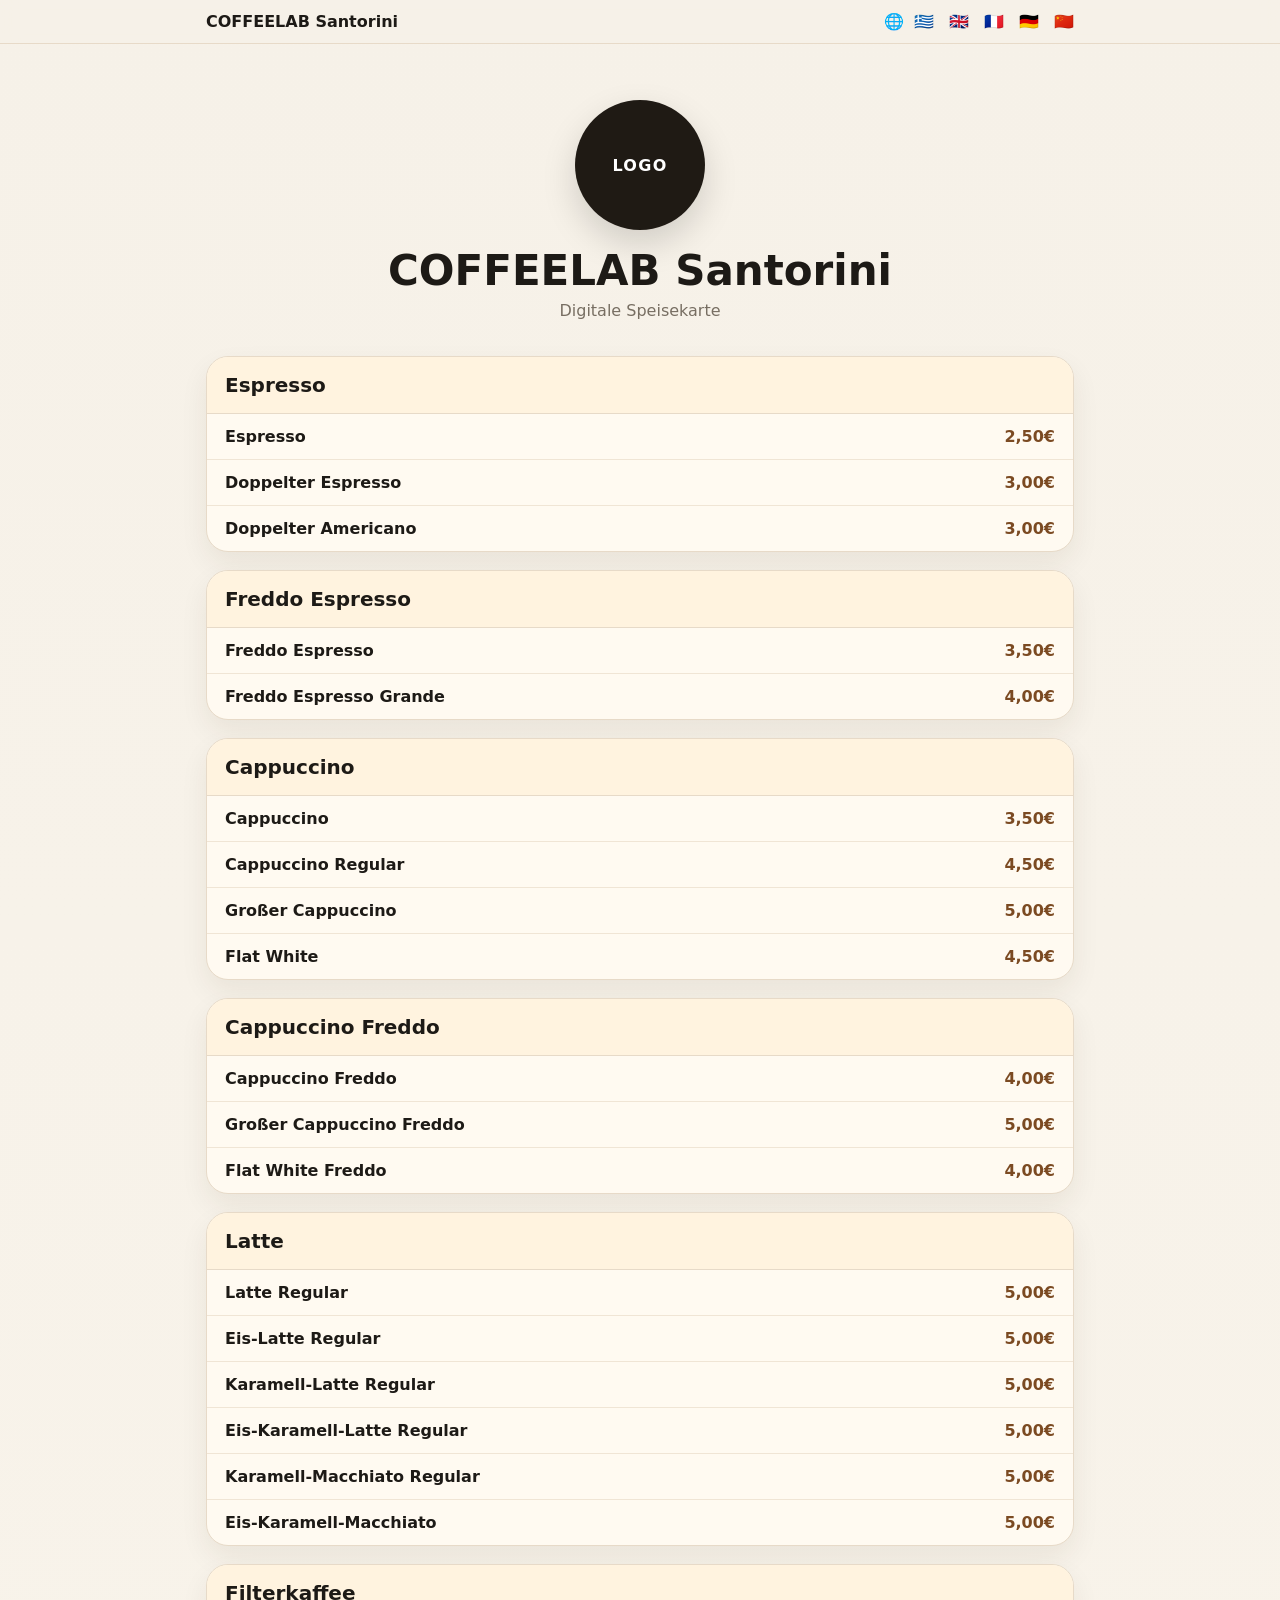
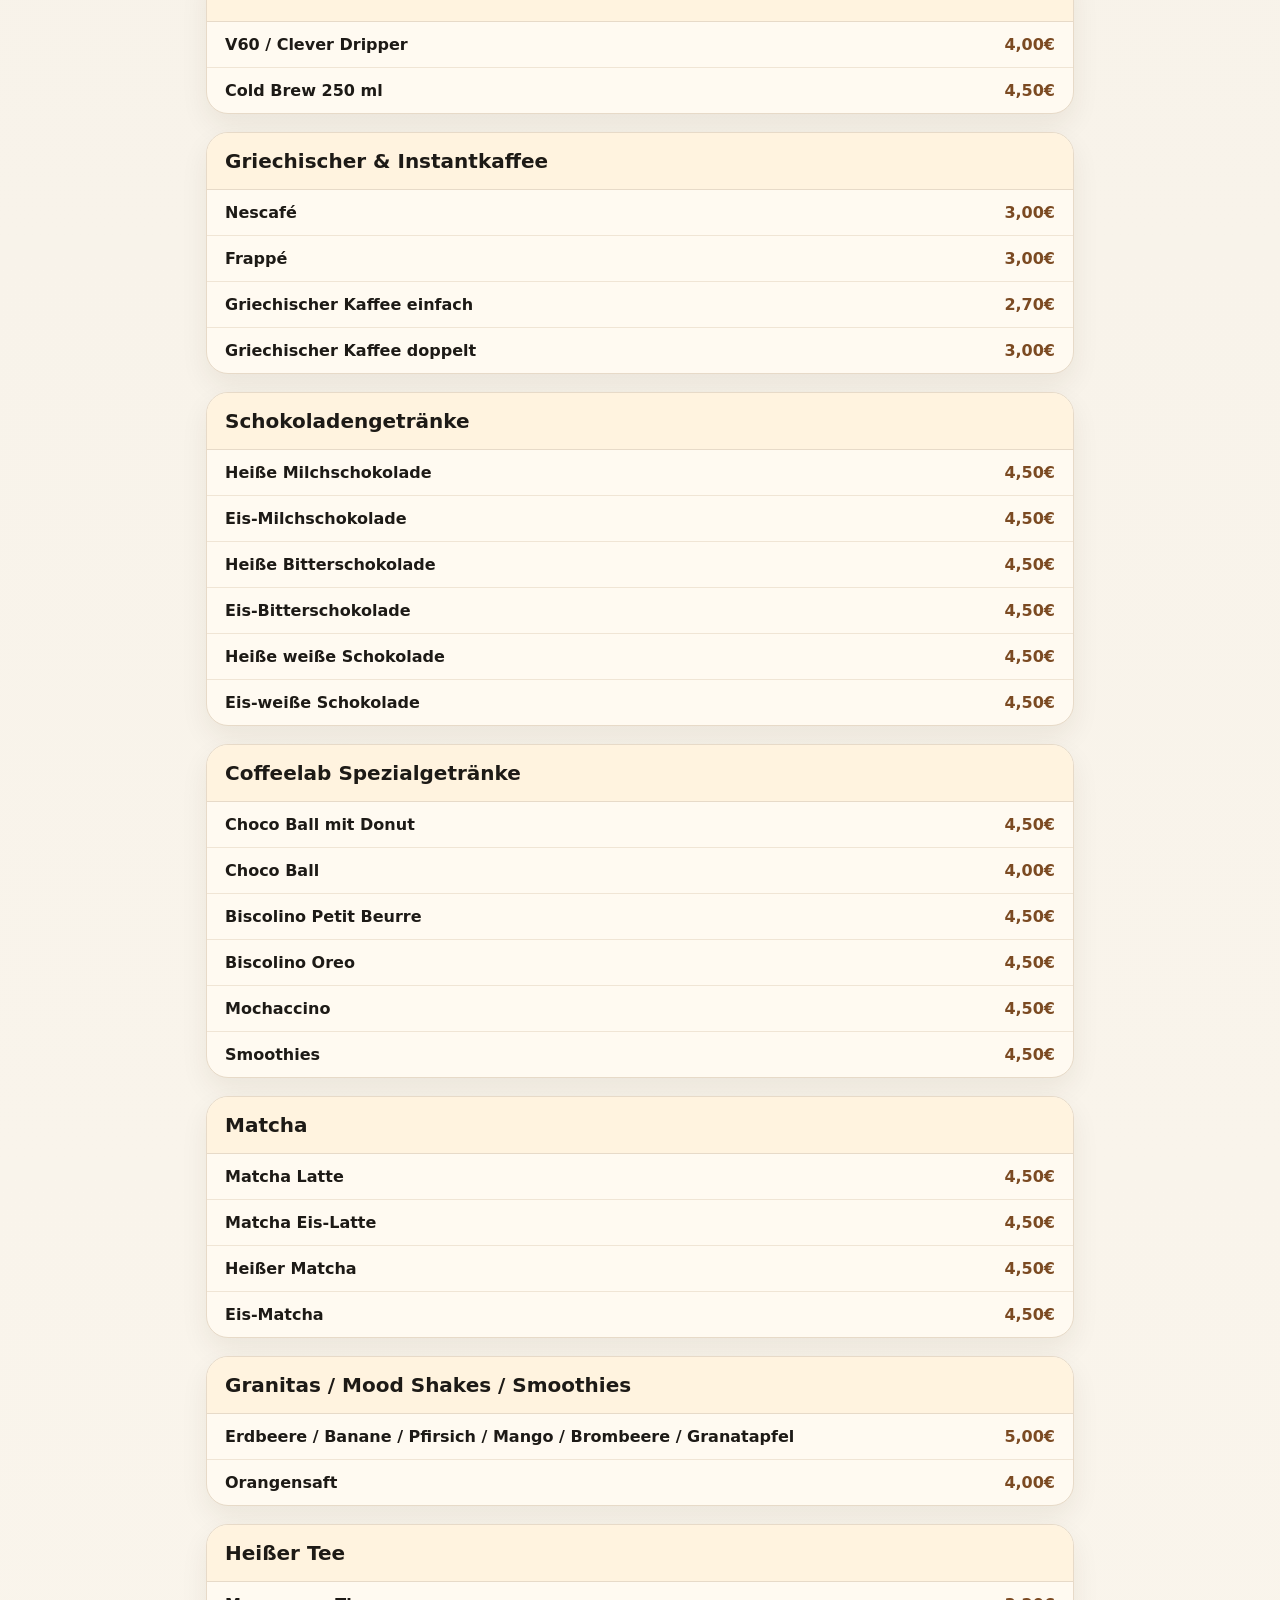
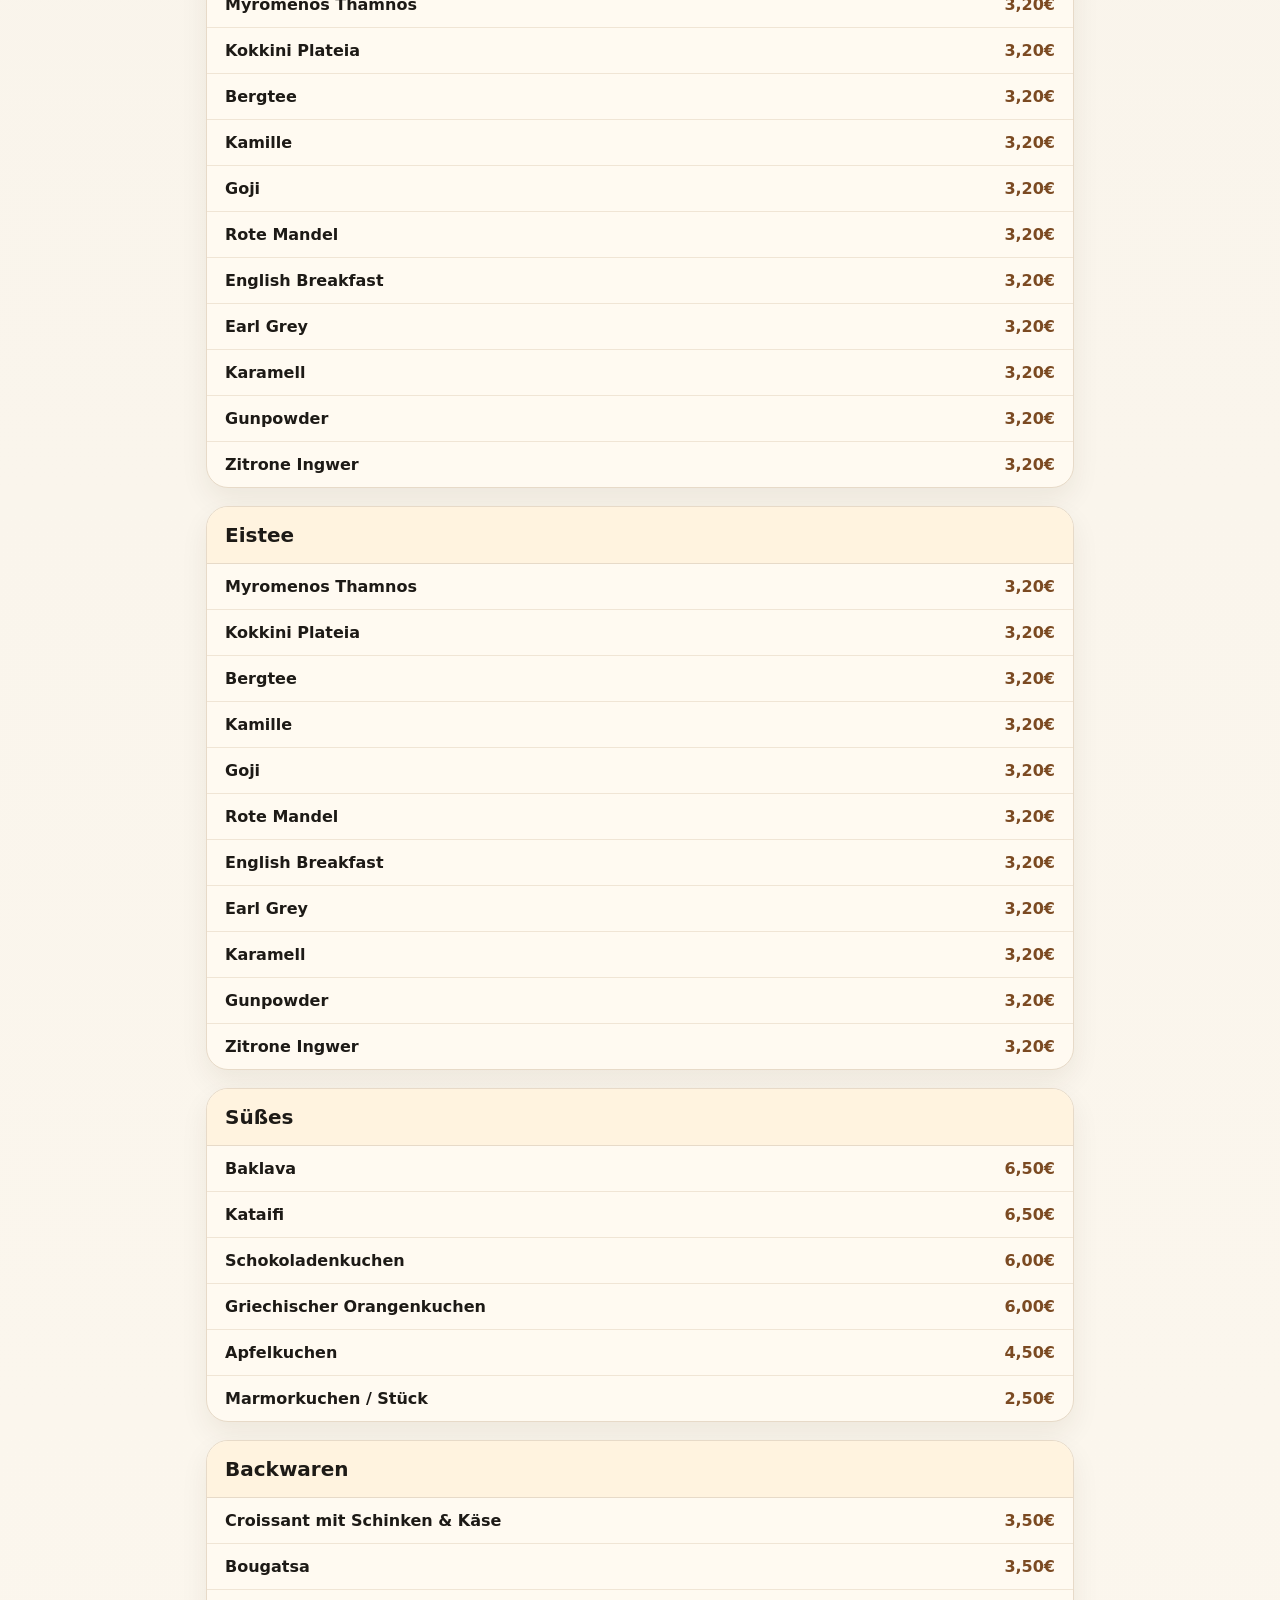
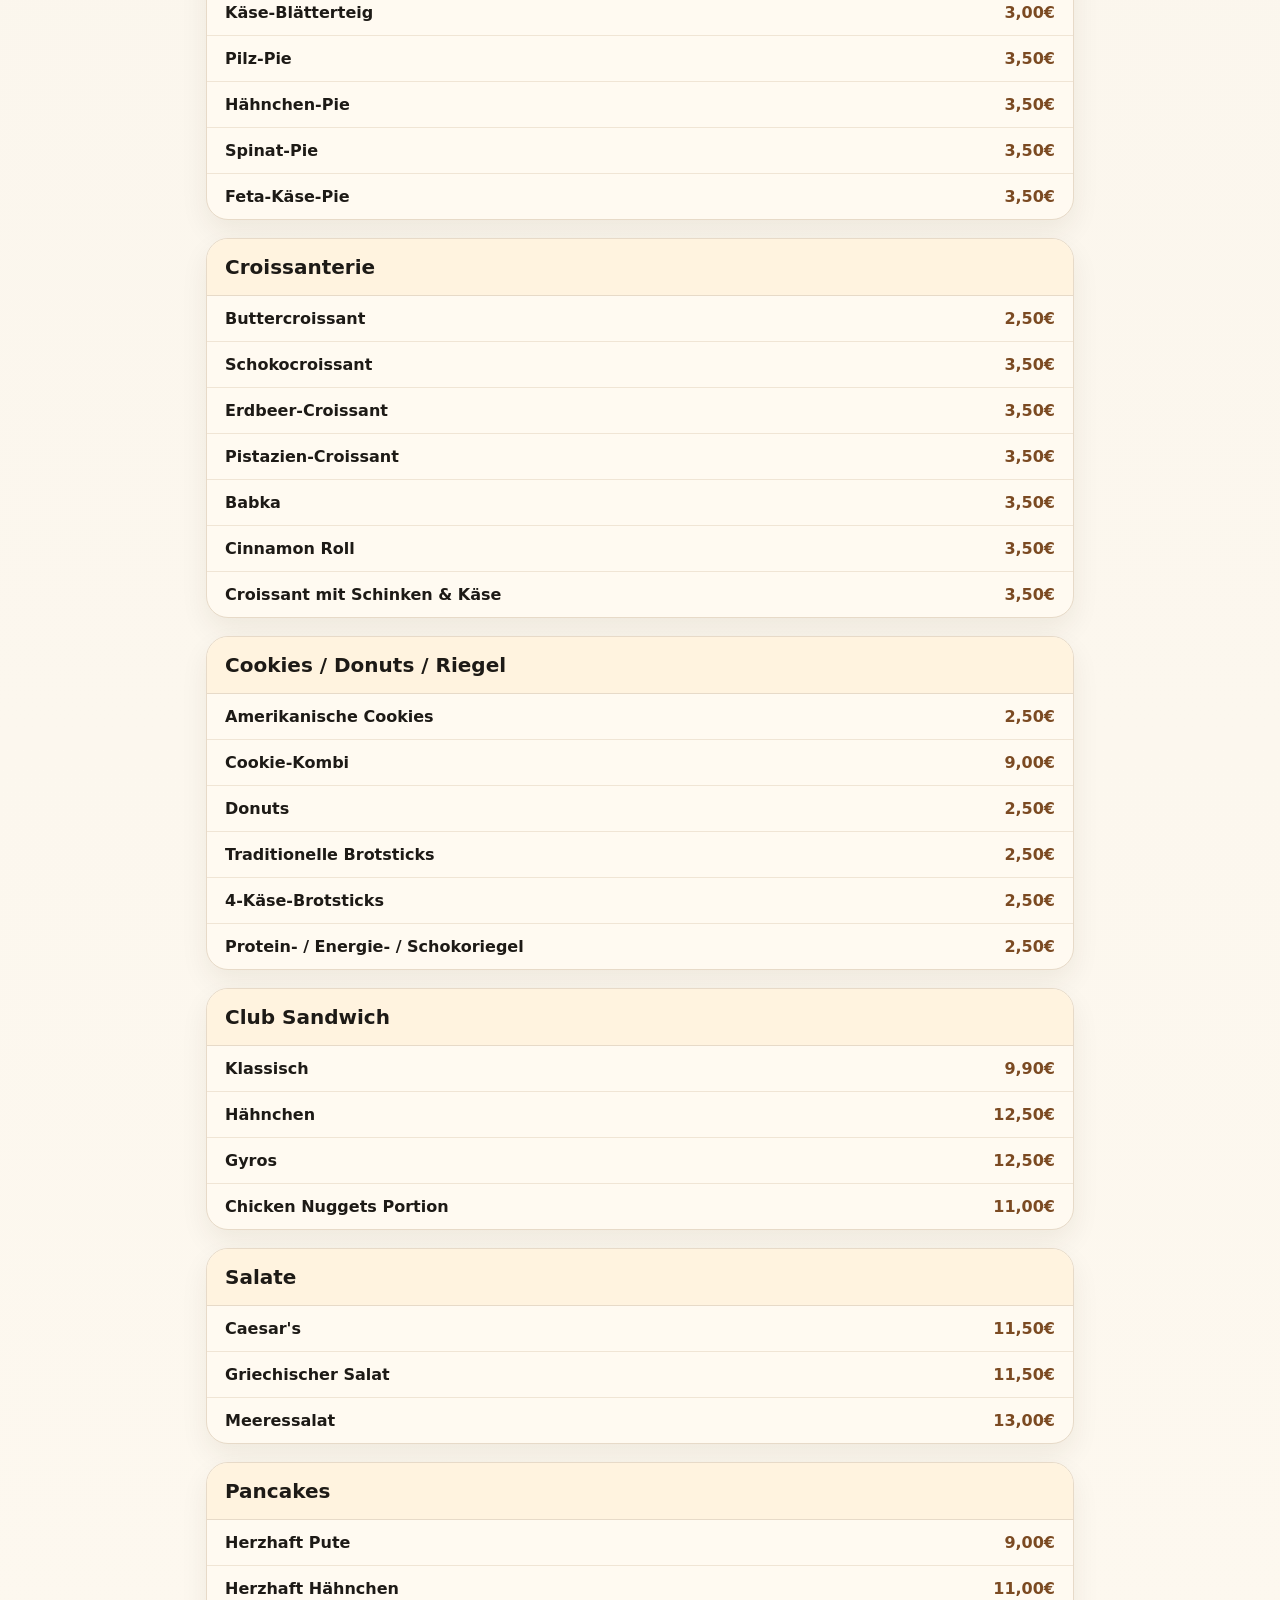
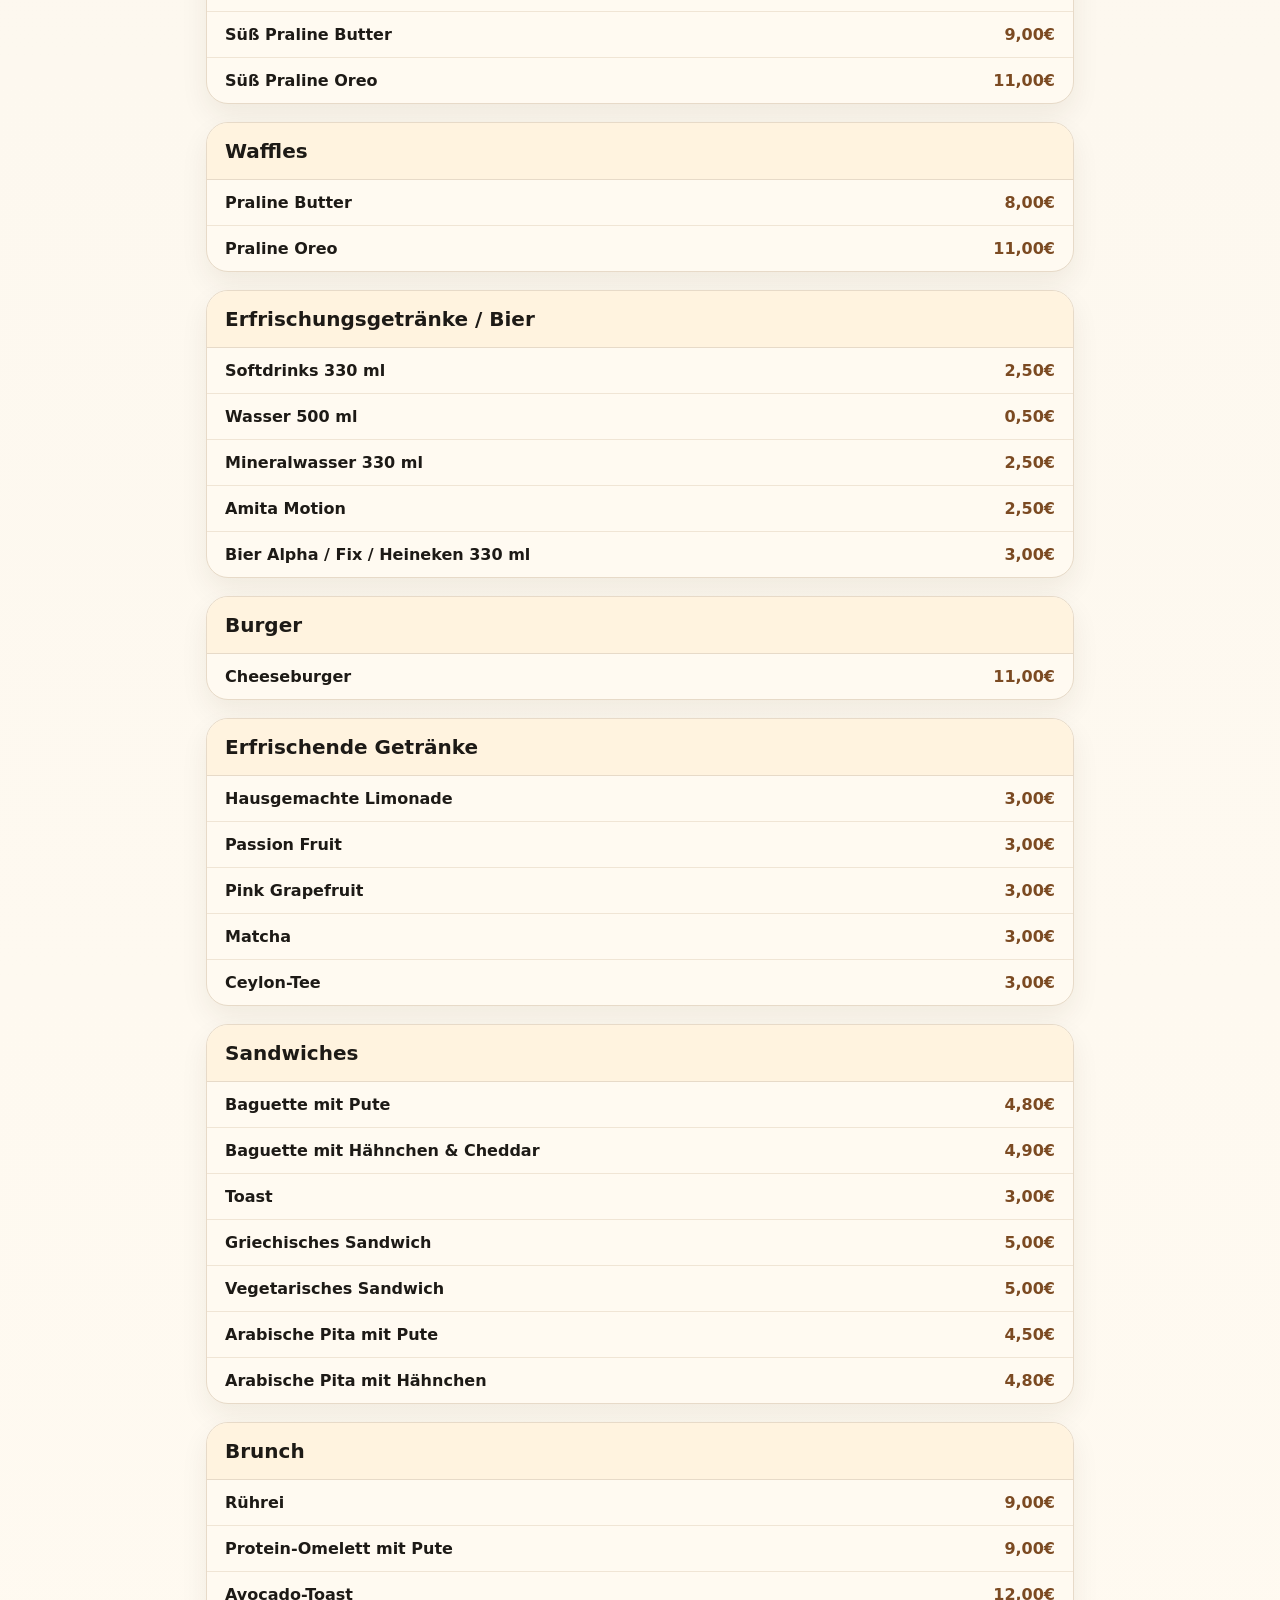
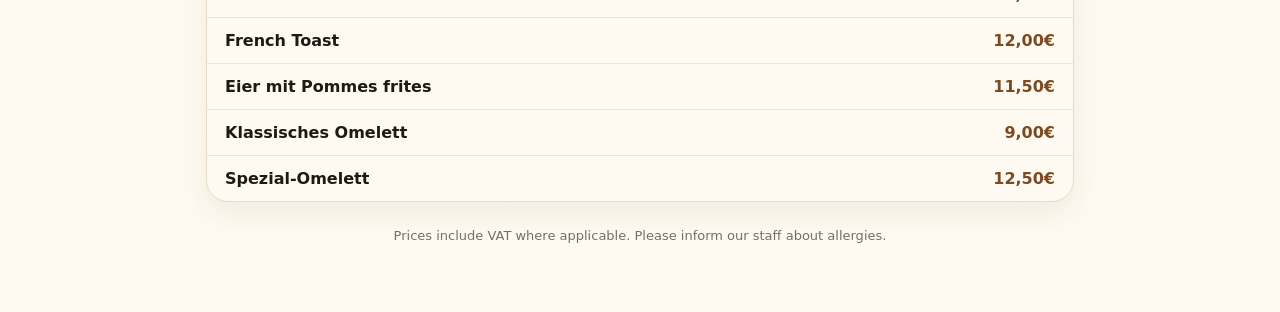
==== de.html @ 4c946c67 "Add files via upload" ====
<!doctype html><html lang="de"><head><meta charset="utf-8"><meta name="viewport" content="width=device-width,initial-scale=1">
<title>COFFEELAB Santorini</title><link rel="stylesheet" href="style.css"></head><body>
<header class="topbar"><div class="topbar-inner"><div class="brand">COFFEELAB Santorini</div><nav class="switch"><a href="index.html">🌐</a><a href="el.html">🇬🇷</a> <a href="en.html">🇬🇧</a> <a href="fr.html">🇫🇷</a> <a href="de.html">🇩🇪</a> <a href="zh.html">🇨🇳</a></nav></div></header>
<main class="container"><section class="hero"><div class="logo">LOGO</div><h1>COFFEELAB Santorini</h1><p class="subtitle">Digitale Speisekarte</p></section>
<section class="section"><h2>Espresso</h2><div class="item"><div class="name">Espresso</div><div class="price">2,50€</div></div><div class="item"><div class="name">Doppelter Espresso</div><div class="price">3,00€</div></div><div class="item"><div class="name">Doppelter Americano</div><div class="price">3,00€</div></div></section><section class="section"><h2>Freddo Espresso</h2><div class="item"><div class="name">Freddo Espresso</div><div class="price">3,50€</div></div><div class="item"><div class="name">Freddo Espresso Grande</div><div class="price">4,00€</div></div></section><section class="section"><h2>Cappuccino</h2><div class="item"><div class="name">Cappuccino</div><div class="price">3,50€</div></div><div class="item"><div class="name">Cappuccino Regular</div><div class="price">4,50€</div></div><div class="item"><div class="name">Großer Cappuccino</div><div class="price">5,00€</div></div><div class="item"><div class="name">Flat White</div><div class="price">4,50€</div></div></section><section class="section"><h2>Cappuccino Freddo</h2><div class="item"><div class="name">Cappuccino Freddo</div><div class="price">4,00€</div></div><div class="item"><div class="name">Großer Cappuccino Freddo</div><div class="price">5,00€</div></div><div class="item"><div class="name">Flat White Freddo</div><div class="price">4,00€</div></div></section><section class="section"><h2>Latte</h2><div class="item"><div class="name">Latte Regular</div><div class="price">5,00€</div></div><div class="item"><div class="name">Eis-Latte Regular</div><div class="price">5,00€</div></div><div class="item"><div class="name">Karamell-Latte Regular</div><div class="price">5,00€</div></div><div class="item"><div class="name">Eis-Karamell-Latte Regular</div><div class="price">5,00€</div></div><div class="item"><div class="name">Karamell-Macchiato Regular</div><div class="price">5,00€</div></div><div class="item"><div class="name">Eis-Karamell-Macchiato</div><div class="price">5,00€</div></div></section><section class="section"><h2>Filterkaffee</h2><div class="item"><div class="name">V60 / Clever Dripper</div><div class="price">4,00€</div></div><div class="item"><div class="name">Cold Brew 250 ml</div><div class="price">4,50€</div></div></section><section class="section"><h2>Griechischer &amp; Instantkaffee</h2><div class="item"><div class="name">Nescafé</div><div class="price">3,00€</div></div><div class="item"><div class="name">Frappé</div><div class="price">3,00€</div></div><div class="item"><div class="name">Griechischer Kaffee einfach</div><div class="price">2,70€</div></div><div class="item"><div class="name">Griechischer Kaffee doppelt</div><div class="price">3,00€</div></div></section><section class="section"><h2>Schokoladengetränke</h2><div class="item"><div class="name">Heiße Milchschokolade</div><div class="price">4,50€</div></div><div class="item"><div class="name">Eis-Milchschokolade</div><div class="price">4,50€</div></div><div class="item"><div class="name">Heiße Bitterschokolade</div><div class="price">4,50€</div></div><div class="item"><div class="name">Eis-Bitterschokolade</div><div class="price">4,50€</div></div><div class="item"><div class="name">Heiße weiße Schokolade</div><div class="price">4,50€</div></div><div class="item"><div class="name">Eis-weiße Schokolade</div><div class="price">4,50€</div></div></section><section class="section"><h2>Coffeelab Spezialgetränke</h2><div class="item"><div class="name">Choco Ball mit Donut</div><div class="price">4,50€</div></div><div class="item"><div class="name">Choco Ball</div><div class="price">4,00€</div></div><div class="item"><div class="name">Biscolino Petit Beurre</div><div class="price">4,50€</div></div><div class="item"><div class="name">Biscolino Oreo</div><div class="price">4,50€</div></div><div class="item"><div class="name">Mochaccino</div><div class="price">4,50€</div></div><div class="item"><div class="name">Smoothies</div><div class="price">4,50€</div></div></section><section class="section"><h2>Matcha</h2><div class="item"><div class="name">Matcha Latte</div><div class="price">4,50€</div></div><div class="item"><div class="name">Matcha Eis-Latte</div><div class="price">4,50€</div></div><div class="item"><div class="name">Heißer Matcha</div><div class="price">4,50€</div></div><div class="item"><div class="name">Eis-Matcha</div><div class="price">4,50€</div></div></section><section class="section"><h2>Granitas / Mood Shakes / Smoothies</h2><div class="item"><div class="name">Erdbeere / Banane / Pfirsich / Mango / Brombeere / Granatapfel</div><div class="price">5,00€</div></div><div class="item"><div class="name">Orangensaft</div><div class="price">4,00€</div></div></section><section class="section"><h2>Heißer Tee</h2><div class="item"><div class="name">Myromenos Thamnos</div><div class="price">3,20€</div></div><div class="item"><div class="name">Kokkini Plateia</div><div class="price">3,20€</div></div><div class="item"><div class="name">Bergtee</div><div class="price">3,20€</div></div><div class="item"><div class="name">Kamille</div><div class="price">3,20€</div></div><div class="item"><div class="name">Goji</div><div class="price">3,20€</div></div><div class="item"><div class="name">Rote Mandel</div><div class="price">3,20€</div></div><div class="item"><div class="name">English Breakfast</div><div class="price">3,20€</div></div><div class="item"><div class="name">Earl Grey</div><div class="price">3,20€</div></div><div class="item"><div class="name">Karamell</div><div class="price">3,20€</div></div><div class="item"><div class="name">Gunpowder</div><div class="price">3,20€</div></div><div class="item"><div class="name">Zitrone Ingwer</div><div class="price">3,20€</div></div></section><section class="section"><h2>Eistee</h2><div class="item"><div class="name">Myromenos Thamnos</div><div class="price">3,20€</div></div><div class="item"><div class="name">Kokkini Plateia</div><div class="price">3,20€</div></div><div class="item"><div class="name">Bergtee</div><div class="price">3,20€</div></div><div class="item"><div class="name">Kamille</div><div class="price">3,20€</div></div><div class="item"><div class="name">Goji</div><div class="price">3,20€</div></div><div class="item"><div class="name">Rote Mandel</div><div class="price">3,20€</div></div><div class="item"><div class="name">English Breakfast</div><div class="price">3,20€</div></div><div class="item"><div class="name">Earl Grey</div><div class="price">3,20€</div></div><div class="item"><div class="name">Karamell</div><div class="price">3,20€</div></div><div class="item"><div class="name">Gunpowder</div><div class="price">3,20€</div></div><div class="item"><div class="name">Zitrone Ingwer</div><div class="price">3,20€</div></div></section><section class="section"><h2>Süßes</h2><div class="item"><div class="name">Baklava</div><div class="price">6,50€</div></div><div class="item"><div class="name">Kataifi</div><div class="price">6,50€</div></div><div class="item"><div class="name">Schokoladenkuchen</div><div class="price">6,00€</div></div><div class="item"><div class="name">Griechischer Orangenkuchen</div><div class="price">6,00€</div></div><div class="item"><div class="name">Apfelkuchen</div><div class="price">4,50€</div></div><div class="item"><div class="name">Marmorkuchen / Stück</div><div class="price">2,50€</div></div></section><section class="section"><h2>Backwaren</h2><div class="item"><div class="name">Croissant mit Schinken &amp; Käse</div><div class="price">3,50€</div></div><div class="item"><div class="name">Bougatsa</div><div class="price">3,50€</div></div><div class="item"><div class="name">Käse-Blätterteig</div><div class="price">3,00€</div></div><div class="item"><div class="name">Pilz-Pie</div><div class="price">3,50€</div></div><div class="item"><div class="name">Hähnchen-Pie</div><div class="price">3,50€</div></div><div class="item"><div class="name">Spinat-Pie</div><div class="price">3,50€</div></div><div class="item"><div class="name">Feta-Käse-Pie</div><div class="price">3,50€</div></div></section><section class="section"><h2>Croissanterie</h2><div class="item"><div class="name">Buttercroissant</div><div class="price">2,50€</div></div><div class="item"><div class="name">Schokocroissant</div><div class="price">3,50€</div></div><div class="item"><div class="name">Erdbeer-Croissant</div><div class="price">3,50€</div></div><div class="item"><div class="name">Pistazien-Croissant</div><div class="price">3,50€</div></div><div class="item"><div class="name">Babka</div><div class="price">3,50€</div></div><div class="item"><div class="name">Cinnamon Roll</div><div class="price">3,50€</div></div><div class="item"><div class="name">Croissant mit Schinken &amp; Käse</div><div class="price">3,50€</div></div></section><section class="section"><h2>Cookies / Donuts / Riegel</h2><div class="item"><div class="name">Amerikanische Cookies</div><div class="price">2,50€</div></div><div class="item"><div class="name">Cookie-Kombi</div><div class="price">9,00€</div></div><div class="item"><div class="name">Donuts</div><div class="price">2,50€</div></div><div class="item"><div class="name">Traditionelle Brotsticks</div><div class="price">2,50€</div></div><div class="item"><div class="name">4-Käse-Brotsticks</div><div class="price">2,50€</div></div><div class="item"><div class="name">Protein- / Energie- / Schokoriegel</div><div class="price">2,50€</div></div></section><section class="section"><h2>Club Sandwich</h2><div class="item"><div class="name">Klassisch</div><div class="price">9,90€</div></div><div class="item"><div class="name">Hähnchen</div><div class="price">12,50€</div></div><div class="item"><div class="name">Gyros</div><div class="price">12,50€</div></div><div class="item"><div class="name">Chicken Nuggets Portion</div><div class="price">11,00€</div></div></section><section class="section"><h2>Salate</h2><div class="item"><div class="name">Caesar&#x27;s</div><div class="price">11,50€</div></div><div class="item"><div class="name">Griechischer Salat</div><div class="price">11,50€</div></div><div class="item"><div class="name">Meeressalat</div><div class="price">13,00€</div></div></section><section class="section"><h2>Pancakes</h2><div class="item"><div class="name">Herzhaft Pute</div><div class="price">9,00€</div></div><div class="item"><div class="name">Herzhaft Hähnchen</div><div class="price">11,00€</div></div><div class="item"><div class="name">Süß Praline Butter</div><div class="price">9,00€</div></div><div class="item"><div class="name">Süß Praline Oreo</div><div class="price">11,00€</div></div></section><section class="section"><h2>Waffles</h2><div class="item"><div class="name">Praline Butter</div><div class="price">8,00€</div></div><div class="item"><div class="name">Praline Oreo</div><div class="price">11,00€</div></div></section><section class="section"><h2>Erfrischungsgetränke / Bier</h2><div class="item"><div class="name">Softdrinks 330 ml</div><div class="price">2,50€</div></div><div class="item"><div class="name">Wasser 500 ml</div><div class="price">0,50€</div></div><div class="item"><div class="name">Mineralwasser 330 ml</div><div class="price">2,50€</div></div><div class="item"><div class="name">Amita Motion</div><div class="price">2,50€</div></div><div class="item"><div class="name">Bier Alpha / Fix / Heineken 330 ml</div><div class="price">3,00€</div></div></section><section class="section"><h2>Burger</h2><div class="item"><div class="name">Cheeseburger</div><div class="price">11,00€</div></div></section><section class="section"><h2>Erfrischende Getränke</h2><div class="item"><div class="name">Hausgemachte Limonade</div><div class="price">3,00€</div></div><div class="item"><div class="name">Passion Fruit</div><div class="price">3,00€</div></div><div class="item"><div class="name">Pink Grapefruit</div><div class="price">3,00€</div></div><div class="item"><div class="name">Matcha</div><div class="price">3,00€</div></div><div class="item"><div class="name">Ceylon-Tee</div><div class="price">3,00€</div></div></section><section class="section"><h2>Sandwiches</h2><div class="item"><div class="name">Baguette mit Pute</div><div class="price">4,80€</div></div><div class="item"><div class="name">Baguette mit Hähnchen &amp; Cheddar</div><div class="price">4,90€</div></div><div class="item"><div class="name">Toast</div><div class="price">3,00€</div></div><div class="item"><div class="name">Griechisches Sandwich</div><div class="price">5,00€</div></div><div class="item"><div class="name">Vegetarisches Sandwich</div><div class="price">5,00€</div></div><div class="item"><div class="name">Arabische Pita mit Pute</div><div class="price">4,50€</div></div><div class="item"><div class="name">Arabische Pita mit Hähnchen</div><div class="price">4,80€</div></div></section><section class="section"><h2>Brunch</h2><div class="item"><div class="name">Rührei</div><div class="price">9,00€</div></div><div class="item"><div class="name">Protein-Omelett mit Pute</div><div class="price">9,00€</div></div><div class="item"><div class="name">Avocado-Toast</div><div class="price">12,00€</div></div><div class="item"><div class="name">French Toast</div><div class="price">12,00€</div></div><div class="item"><div class="name">Eier mit Pommes frites</div><div class="price">11,50€</div></div><div class="item"><div class="name">Klassisches Omelett</div><div class="price">9,00€</div></div><div class="item"><div class="name">Spezial-Omelett</div><div class="price">12,50€</div></div></section>
<p class="note">Prices include VAT where applicable. Please inform our staff about allergies.</p></main></body></html>
---- style.css ----
:root{--bg:#f6f1e8;--card:#fffaf1;--ink:#1d1a16;--muted:#776e62;--accent:#7b4a22;--line:#e7dac8}
*{box-sizing:border-box} body{margin:0;font-family:Inter,system-ui,-apple-system,Segoe UI,Arial,sans-serif;background:linear-gradient(180deg,#f6f1e8,#fffaf1);color:var(--ink)}
.container{max-width:900px;margin:0 auto;padding:28px 16px 56px}
.hero{text-align:center;padding:28px 0 18px}.logo{width:112px;height:112px;border-radius:50%;margin:0 auto 16px;background:#1f1a14;color:#fff;display:flex;align-items:center;justify-content:center;font-weight:800;letter-spacing:.08em;box-shadow:0 14px 34px rgba(0,0,0,.15)}
h1{font-size:32px;margin:0 0 6px}.subtitle{color:var(--muted);font-size:16px;margin:0}
.lang-grid{display:grid;grid-template-columns:1fr;gap:12px;margin:28px auto;max-width:520px}
.lang{display:flex;align-items:center;justify-content:space-between;text-decoration:none;background:var(--card);color:var(--ink);border:1px solid var(--line);padding:18px 20px;border-radius:18px;font-weight:700;box-shadow:0 10px 24px rgba(60,38,18,.08)}
.lang span:first-child{font-size:24px}.topbar{position:sticky;top:0;background:rgba(246,241,232,.92);backdrop-filter:blur(10px);border-bottom:1px solid var(--line);z-index:2}
.topbar-inner{max-width:900px;margin:0 auto;padding:12px 16px;display:flex;align-items:center;justify-content:space-between;gap:12px}
.brand{font-weight:800}.switch a{color:var(--accent);text-decoration:none;margin-left:10px;font-weight:700}
.section{margin:18px 0;background:var(--card);border:1px solid var(--line);border-radius:22px;overflow:hidden;box-shadow:0 12px 28px rgba(60,38,18,.07)}
.section h2{font-size:20px;margin:0;padding:16px 18px;background:#fff3df;border-bottom:1px solid var(--line)}
.item{display:flex;justify-content:space-between;gap:16px;padding:13px 18px;border-bottom:1px solid #f0e5d5}.item:last-child{border-bottom:0}
.name{font-weight:600}.price{white-space:nowrap;font-weight:800;color:var(--accent)}
.note{text-align:center;color:var(--muted);font-size:13px;margin-top:26px}
@media(min-width:680px){.lang-grid{grid-template-columns:1fr 1fr}h1{font-size:42px}.logo{width:130px;height:130px}}
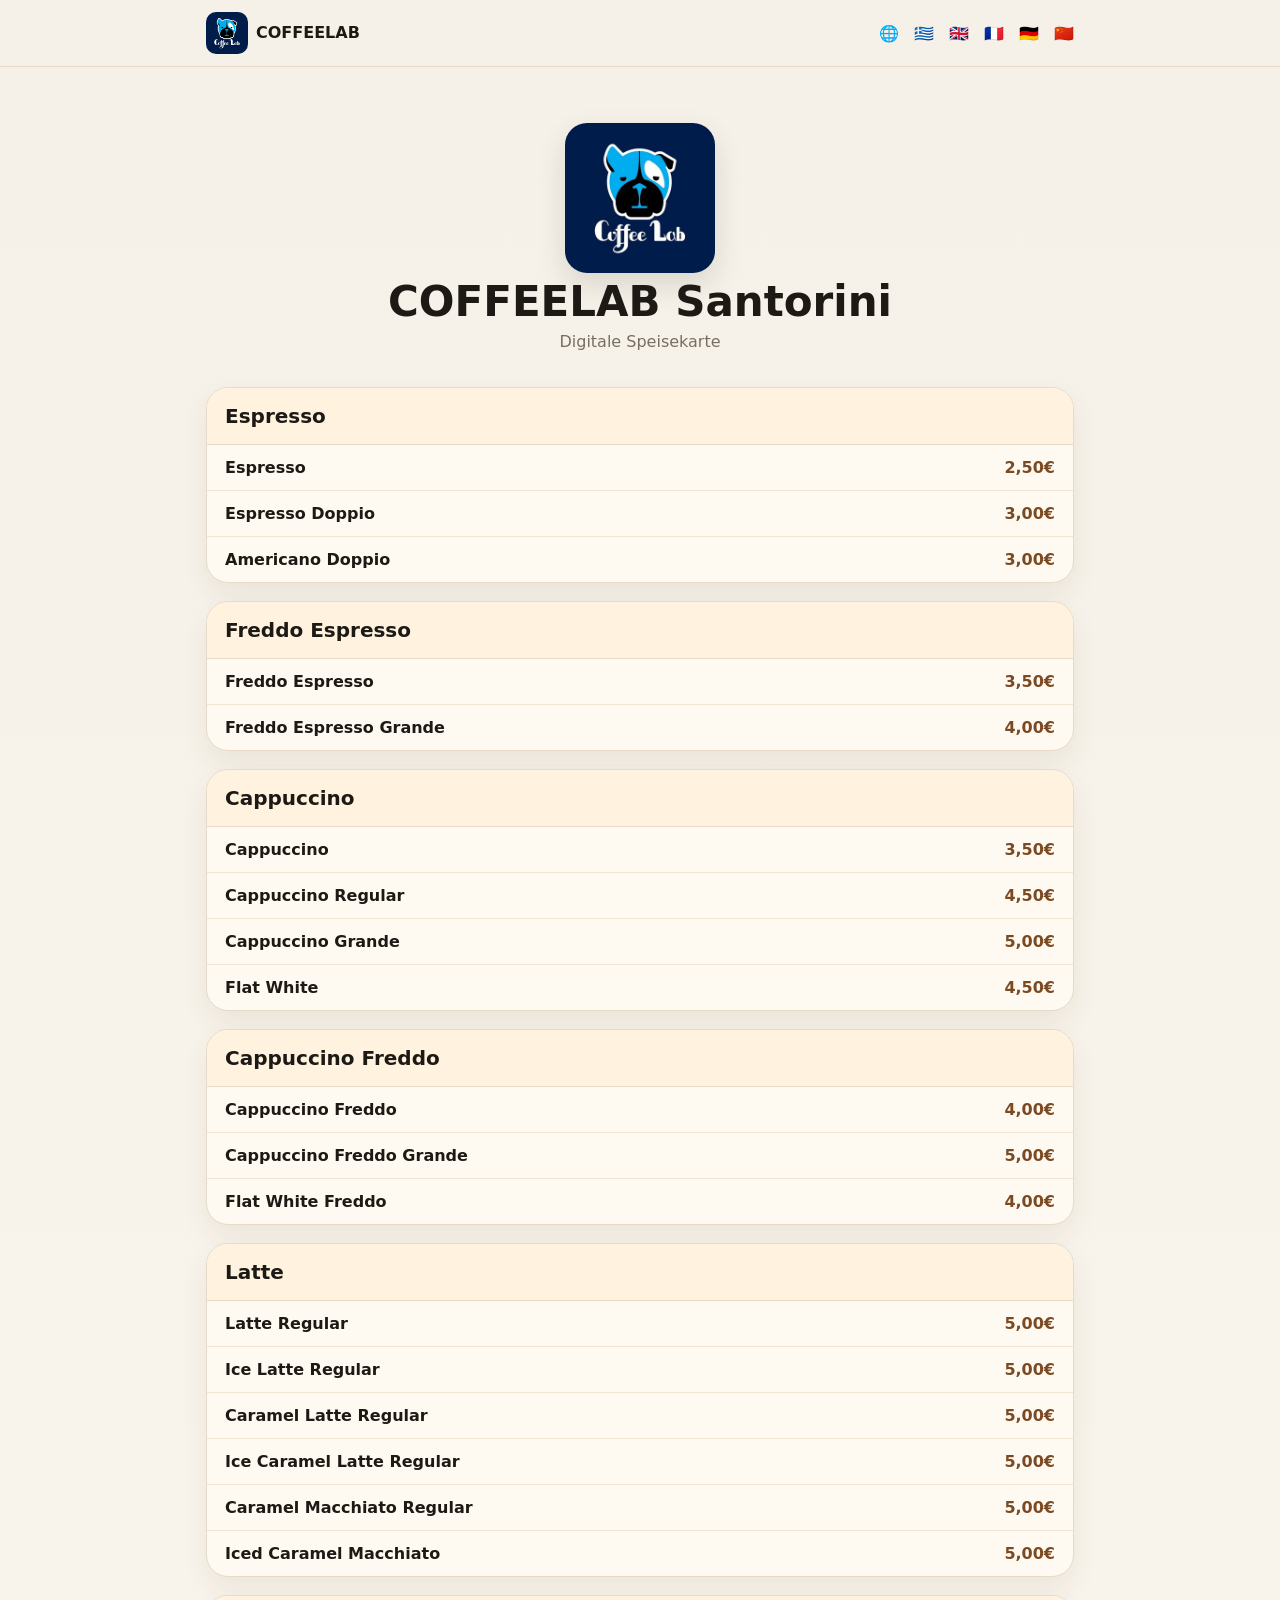
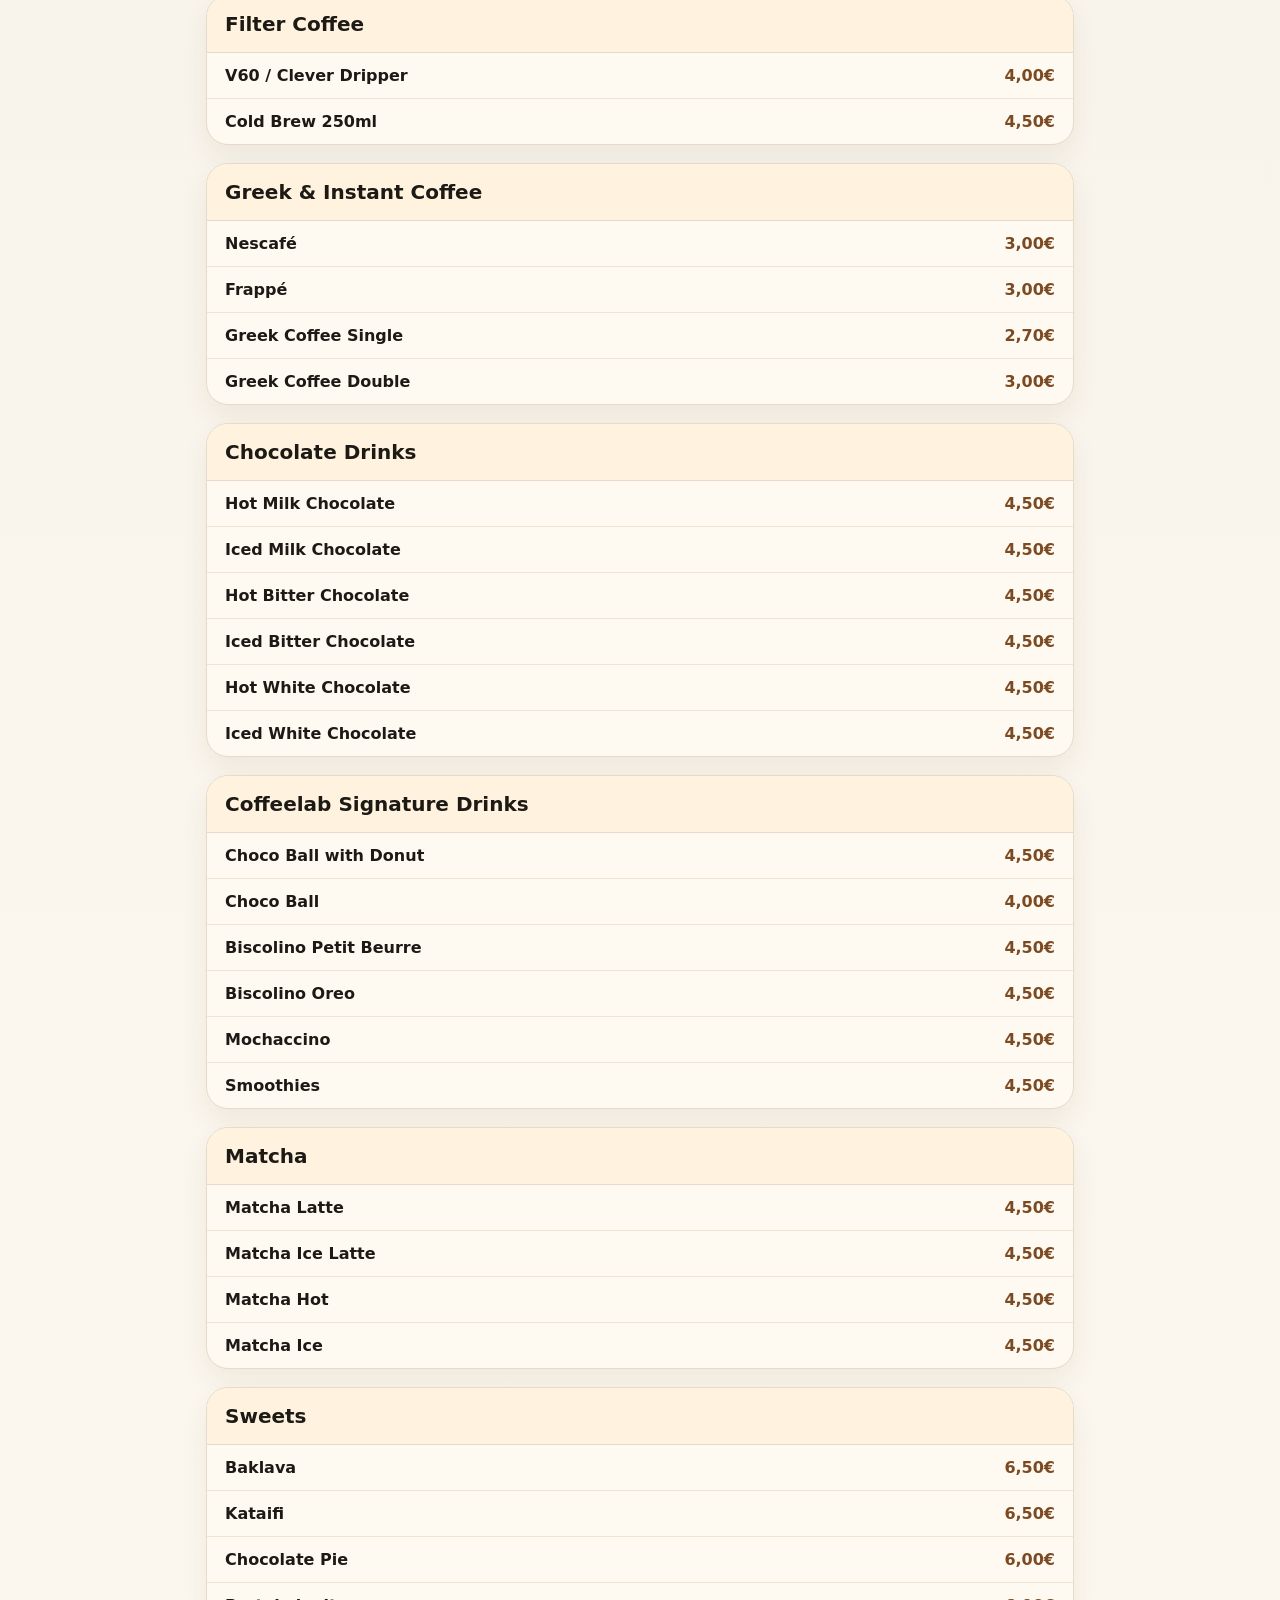
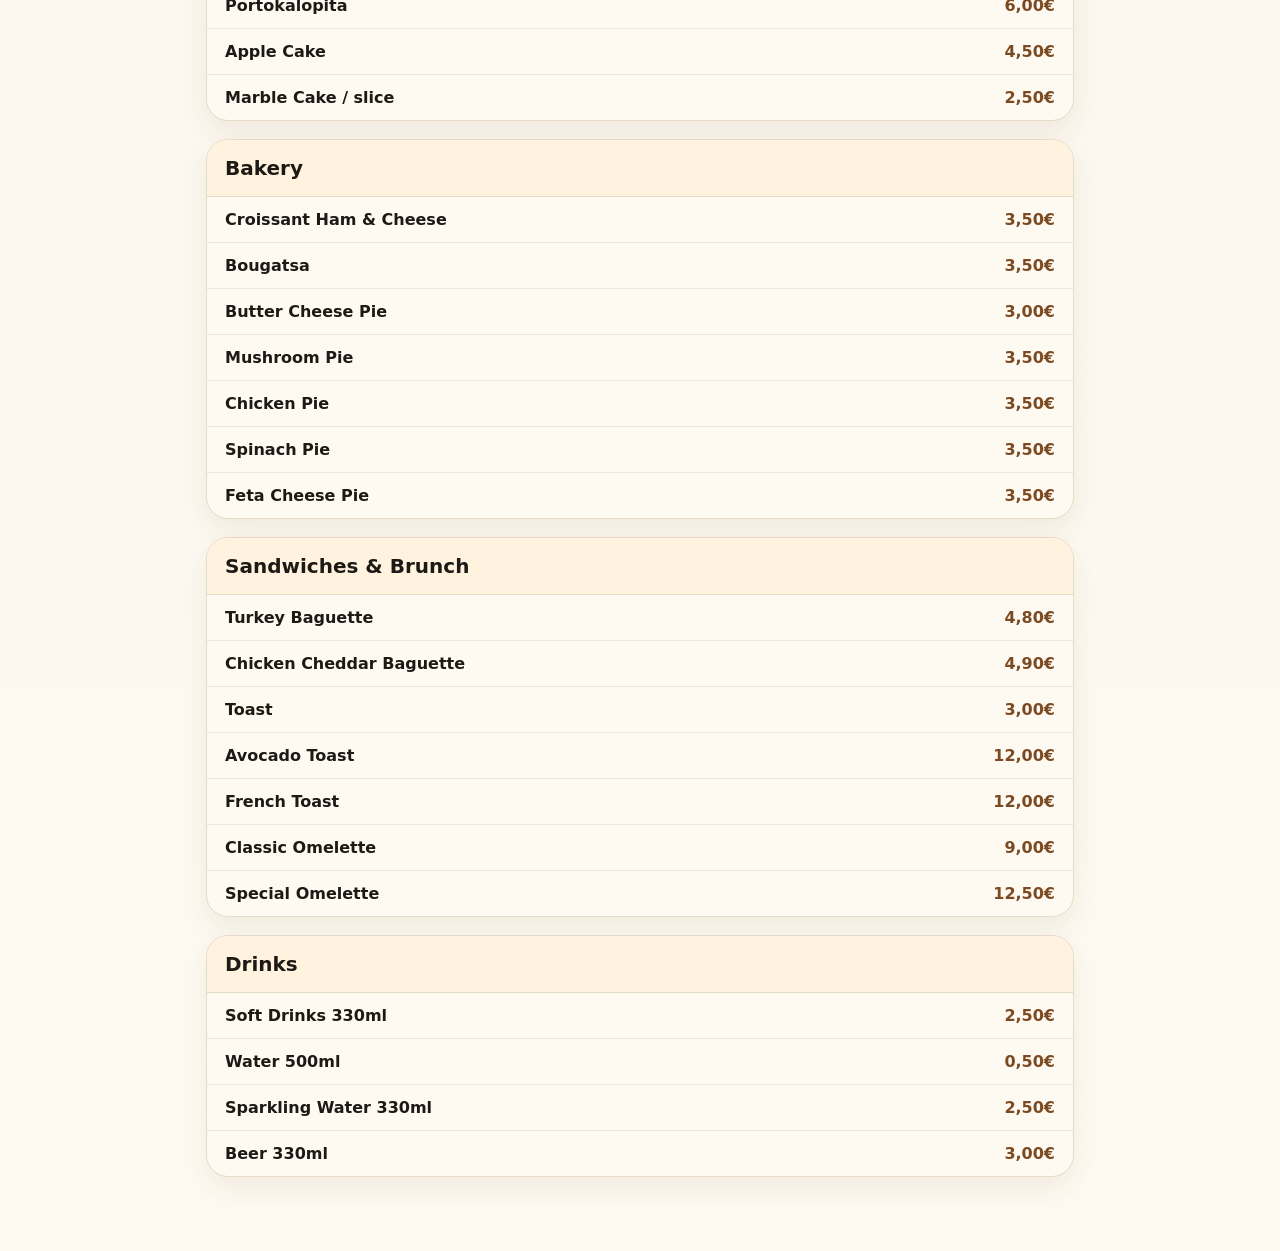
==== commit 4a5909b1: "Add files via upload" ====
--- a/de.html
+++ b/de.html
@@ -1,6 +1,31 @@
-<!doctype html><html lang="de"><head><meta charset="utf-8"><meta name="viewport" content="width=device-width,initial-scale=1">
-<title>COFFEELAB Santorini</title><link rel="stylesheet" href="style.css"></head><body>
-<header class="topbar"><div class="topbar-inner"><div class="brand">COFFEELAB Santorini</div><nav class="switch"><a href="index.html">🌐</a><a href="el.html">🇬🇷</a> <a href="en.html">🇬🇧</a> <a href="fr.html">🇫🇷</a> <a href="de.html">🇩🇪</a> <a href="zh.html">🇨🇳</a></nav></div></header>
-<main class="container"><section class="hero"><div class="logo">LOGO</div><h1>COFFEELAB Santorini</h1><p class="subtitle">Digitale Speisekarte</p></section>
-<section class="section"><h2>Espresso</h2><div class="item"><div class="name">Espresso</div><div class="price">2,50€</div></div><div class="item"><div class="name">Doppelter Espresso</div><div class="price">3,00€</div></div><div class="item"><div class="name">Doppelter Americano</div><div class="price">3,00€</div></div></section><section class="section"><h2>Freddo Espresso</h2><div class="item"><div class="name">Freddo Espresso</div><div class="price">3,50€</div></div><div class="item"><div class="name">Freddo Espresso Grande</div><div class="price">4,00€</div></div></section><section class="section"><h2>Cappuccino</h2><div class="item"><div class="name">Cappuccino</div><div class="price">3,50€</div></div><div class="item"><div class="name">Cappuccino Regular</div><div class="price">4,50€</div></div><div class="item"><div class="name">Großer Cappuccino</div><div class="price">5,00€</div></div><div class="item"><div class="name">Flat White</div><div class="price">4,50€</div></div></section><section class="section"><h2>Cappuccino Freddo</h2><div class="item"><div class="name">Cappuccino Freddo</div><div class="price">4,00€</div></div><div class="item"><div class="name">Großer Cappuccino Freddo</div><div class="price">5,00€</div></div><div class="item"><div class="name">Flat White Freddo</div><div class="price">4,00€</div></div></section><section class="section"><h2>Latte</h2><div class="item"><div class="name">Latte Regular</div><div class="price">5,00€</div></div><div class="item"><div class="name">Eis-Latte Regular</div><div class="price">5,00€</div></div><div class="item"><div class="name">Karamell-Latte Regular</div><div class="price">5,00€</div></div><div class="item"><div class="name">Eis-Karamell-Latte Regular</div><div class="price">5,00€</div></div><div class="item"><div class="name">Karamell-Macchiato Regular</div><div class="price">5,00€</div></div><div class="item"><div class="name">Eis-Karamell-Macchiato</div><div class="price">5,00€</div></div></section><section class="section"><h2>Filterkaffee</h2><div class="item"><div class="name">V60 / Clever Dripper</div><div class="price">4,00€</div></div><div class="item"><div class="name">Cold Brew 250 ml</div><div class="price">4,50€</div></div></section><section class="section"><h2>Griechischer &amp; Instantkaffee</h2><div class="item"><div class="name">Nescafé</div><div class="price">3,00€</div></div><div class="item"><div class="name">Frappé</div><div class="price">3,00€</div></div><div class="item"><div class="name">Griechischer Kaffee einfach</div><div class="price">2,70€</div></div><div class="item"><div class="name">Griechischer Kaffee doppelt</div><div class="price">3,00€</div></div></section><section class="section"><h2>Schokoladengetränke</h2><div class="item"><div class="name">Heiße Milchschokolade</div><div class="price">4,50€</div></div><div class="item"><div class="name">Eis-Milchschokolade</div><div class="price">4,50€</div></div><div class="item"><div class="name">Heiße Bitterschokolade</div><div class="price">4,50€</div></div><div class="item"><div class="name">Eis-Bitterschokolade</div><div class="price">4,50€</div></div><div class="item"><div class="name">Heiße weiße Schokolade</div><div class="price">4,50€</div></div><div class="item"><div class="name">Eis-weiße Schokolade</div><div class="price">4,50€</div></div></section><section class="section"><h2>Coffeelab Spezialgetränke</h2><div class="item"><div class="name">Choco Ball mit Donut</div><div class="price">4,50€</div></div><div class="item"><div class="name">Choco Ball</div><div class="price">4,00€</div></div><div class="item"><div class="name">Biscolino Petit Beurre</div><div class="price">4,50€</div></div><div class="item"><div class="name">Biscolino Oreo</div><div class="price">4,50€</div></div><div class="item"><div class="name">Mochaccino</div><div class="price">4,50€</div></div><div class="item"><div class="name">Smoothies</div><div class="price">4,50€</div></div></section><section class="section"><h2>Matcha</h2><div class="item"><div class="name">Matcha Latte</div><div class="price">4,50€</div></div><div class="item"><div class="name">Matcha Eis-Latte</div><div class="price">4,50€</div></div><div class="item"><div class="name">Heißer Matcha</div><div class="price">4,50€</div></div><div class="item"><div class="name">Eis-Matcha</div><div class="price">4,50€</div></div></section><section class="section"><h2>Granitas / Mood Shakes / Smoothies</h2><div class="item"><div class="name">Erdbeere / Banane / Pfirsich / Mango / Brombeere / Granatapfel</div><div class="price">5,00€</div></div><div class="item"><div class="name">Orangensaft</div><div class="price">4,00€</div></div></section><section class="section"><h2>Heißer Tee</h2><div class="item"><div class="name">Myromenos Thamnos</div><div class="price">3,20€</div></div><div class="item"><div class="name">Kokkini Plateia</div><div class="price">3,20€</div></div><div class="item"><div class="name">Bergtee</div><div class="price">3,20€</div></div><div class="item"><div class="name">Kamille</div><div class="price">3,20€</div></div><div class="item"><div class="name">Goji</div><div class="price">3,20€</div></div><div class="item"><div class="name">Rote Mandel</div><div class="price">3,20€</div></div><div class="item"><div class="name">English Breakfast</div><div class="price">3,20€</div></div><div class="item"><div class="name">Earl Grey</div><div class="price">3,20€</div></div><div class="item"><div class="name">Karamell</div><div class="price">3,20€</div></div><div class="item"><div class="name">Gunpowder</div><div class="price">3,20€</div></div><div class="item"><div class="name">Zitrone Ingwer</div><div class="price">3,20€</div></div></section><section class="section"><h2>Eistee</h2><div class="item"><div class="name">Myromenos Thamnos</div><div class="price">3,20€</div></div><div class="item"><div class="name">Kokkini Plateia</div><div class="price">3,20€</div></div><div class="item"><div class="name">Bergtee</div><div class="price">3,20€</div></div><div class="item"><div class="name">Kamille</div><div class="price">3,20€</div></div><div class="item"><div class="name">Goji</div><div class="price">3,20€</div></div><div class="item"><div class="name">Rote Mandel</div><div class="price">3,20€</div></div><div class="item"><div class="name">English Breakfast</div><div class="price">3,20€</div></div><div class="item"><div class="name">Earl Grey</div><div class="price">3,20€</div></div><div class="item"><div class="name">Karamell</div><div class="price">3,20€</div></div><div class="item"><div class="name">Gunpowder</div><div class="price">3,20€</div></div><div class="item"><div class="name">Zitrone Ingwer</div><div class="price">3,20€</div></div></section><section class="section"><h2>Süßes</h2><div class="item"><div class="name">Baklava</div><div class="price">6,50€</div></div><div class="item"><div class="name">Kataifi</div><div class="price">6,50€</div></div><div class="item"><div class="name">Schokoladenkuchen</div><div class="price">6,00€</div></div><div class="item"><div class="name">Griechischer Orangenkuchen</div><div class="price">6,00€</div></div><div class="item"><div class="name">Apfelkuchen</div><div class="price">4,50€</div></div><div class="item"><div class="name">Marmorkuchen / Stück</div><div class="price">2,50€</div></div></section><section class="section"><h2>Backwaren</h2><div class="item"><div class="name">Croissant mit Schinken &amp; Käse</div><div class="price">3,50€</div></div><div class="item"><div class="name">Bougatsa</div><div class="price">3,50€</div></div><div class="item"><div class="name">Käse-Blätterteig</div><div class="price">3,00€</div></div><div class="item"><div class="name">Pilz-Pie</div><div class="price">3,50€</div></div><div class="item"><div class="name">Hähnchen-Pie</div><div class="price">3,50€</div></div><div class="item"><div class="name">Spinat-Pie</div><div class="price">3,50€</div></div><div class="item"><div class="name">Feta-Käse-Pie</div><div class="price">3,50€</div></div></section><section class="section"><h2>Croissanterie</h2><div class="item"><div class="name">Buttercroissant</div><div class="price">2,50€</div></div><div class="item"><div class="name">Schokocroissant</div><div class="price">3,50€</div></div><div class="item"><div class="name">Erdbeer-Croissant</div><div class="price">3,50€</div></div><div class="item"><div class="name">Pistazien-Croissant</div><div class="price">3,50€</div></div><div class="item"><div class="name">Babka</div><div class="price">3,50€</div></div><div class="item"><div class="name">Cinnamon Roll</div><div class="price">3,50€</div></div><div class="item"><div class="name">Croissant mit Schinken &amp; Käse</div><div class="price">3,50€</div></div></section><section class="section"><h2>Cookies / Donuts / Riegel</h2><div class="item"><div class="name">Amerikanische Cookies</div><div class="price">2,50€</div></div><div class="item"><div class="name">Cookie-Kombi</div><div class="price">9,00€</div></div><div class="item"><div class="name">Donuts</div><div class="price">2,50€</div></div><div class="item"><div class="name">Traditionelle Brotsticks</div><div class="price">2,50€</div></div><div class="item"><div class="name">4-Käse-Brotsticks</div><div class="price">2,50€</div></div><div class="item"><div class="name">Protein- / Energie- / Schokoriegel</div><div class="price">2,50€</div></div></section><section class="section"><h2>Club Sandwich</h2><div class="item"><div class="name">Klassisch</div><div class="price">9,90€</div></div><div class="item"><div class="name">Hähnchen</div><div class="price">12,50€</div></div><div class="item"><div class="name">Gyros</div><div class="price">12,50€</div></div><div class="item"><div class="name">Chicken Nuggets Portion</div><div class="price">11,00€</div></div></section><section class="section"><h2>Salate</h2><div class="item"><div class="name">Caesar&#x27;s</div><div class="price">11,50€</div></div><div class="item"><div class="name">Griechischer Salat</div><div class="price">11,50€</div></div><div class="item"><div class="name">Meeressalat</div><div class="price">13,00€</div></div></section><section class="section"><h2>Pancakes</h2><div class="item"><div class="name">Herzhaft Pute</div><div class="price">9,00€</div></div><div class="item"><div class="name">Herzhaft Hähnchen</div><div class="price">11,00€</div></div><div class="item"><div class="name">Süß Praline Butter</div><div class="price">9,00€</div></div><div class="item"><div class="name">Süß Praline Oreo</div><div class="price">11,00€</div></div></section><section class="section"><h2>Waffles</h2><div class="item"><div class="name">Praline Butter</div><div class="price">8,00€</div></div><div class="item"><div class="name">Praline Oreo</div><div class="price">11,00€</div></div></section><section class="section"><h2>Erfrischungsgetränke / Bier</h2><div class="item"><div class="name">Softdrinks 330 ml</div><div class="price">2,50€</div></div><div class="item"><div class="name">Wasser 500 ml</div><div class="price">0,50€</div></div><div class="item"><div class="name">Mineralwasser 330 ml</div><div class="price">2,50€</div></div><div class="item"><div class="name">Amita Motion</div><div class="price">2,50€</div></div><div class="item"><div class="name">Bier Alpha / Fix / Heineken 330 ml</div><div class="price">3,00€</div></div></section><section class="section"><h2>Burger</h2><div class="item"><div class="name">Cheeseburger</div><div class="price">11,00€</div></div></section><section class="section"><h2>Erfrischende Getränke</h2><div class="item"><div class="name">Hausgemachte Limonade</div><div class="price">3,00€</div></div><div class="item"><div class="name">Passion Fruit</div><div class="price">3,00€</div></div><div class="item"><div class="name">Pink Grapefruit</div><div class="price">3,00€</div></div><div class="item"><div class="name">Matcha</div><div class="price">3,00€</div></div><div class="item"><div class="name">Ceylon-Tee</div><div class="price">3,00€</div></div></section><section class="section"><h2>Sandwiches</h2><div class="item"><div class="name">Baguette mit Pute</div><div class="price">4,80€</div></div><div class="item"><div class="name">Baguette mit Hähnchen &amp; Cheddar</div><div class="price">4,90€</div></div><div class="item"><div class="name">Toast</div><div class="price">3,00€</div></div><div class="item"><div class="name">Griechisches Sandwich</div><div class="price">5,00€</div></div><div class="item"><div class="name">Vegetarisches Sandwich</div><div class="price">5,00€</div></div><div class="item"><div class="name">Arabische Pita mit Pute</div><div class="price">4,50€</div></div><div class="item"><div class="name">Arabische Pita mit Hähnchen</div><div class="price">4,80€</div></div></section><section class="section"><h2>Brunch</h2><div class="item"><div class="name">Rührei</div><div class="price">9,00€</div></div><div class="item"><div class="name">Protein-Omelett mit Pute</div><div class="price">9,00€</div></div><div class="item"><div class="name">Avocado-Toast</div><div class="price">12,00€</div></div><div class="item"><div class="name">French Toast</div><div class="price">12,00€</div></div><div class="item"><div class="name">Eier mit Pommes frites</div><div class="price">11,50€</div></div><div class="item"><div class="name">Klassisches Omelett</div><div class="price">9,00€</div></div><div class="item"><div class="name">Spezial-Omelett</div><div class="price">12,50€</div></div></section>
-<p class="note">Prices include VAT where applicable. Please inform our staff about allergies.</p></main></body></html>+<!doctype html>
+<html lang="de">
+<head>
+<meta charset="utf-8">
+<meta name="viewport" content="width=device-width,initial-scale=1">
+<title>COFFEELAB Santorini</title>
+<link rel="stylesheet" href="style.css">
+
+<style>
+.logo-img{width:150px;height:150px;object-fit:cover;border-radius:22px;box-shadow:0 12px 30px rgba(0,0,0,.12)}
+.top-logo{width:42px;height:42px;object-fit:cover;border-radius:10px;vertical-align:middle;margin-right:8px}
+</style>
+
+</head>
+<body>
+<header class="topbar">
+  <div class="topbar-inner">
+    <div class="brand"><img class="top-logo" src="[data-uri]" alt="COFFEELAB logo"><span>COFFEELAB</span></div>
+    <nav class="switch"><a href="index.html">🌐</a> <a href="el.html" title="COFFEELAB Σαντορίνη">🇬🇷</a> <a href="en.html" title="COFFEELAB Santorini">🇬🇧</a> <a href="fr.html" title="COFFEELAB Santorin">🇫🇷</a> <a href="de.html" title="COFFEELAB Santorini">🇩🇪</a> <a href="zh.html" title="COFFEELAB 圣托里尼">🇨🇳</a></nav>
+  </div>
+</header>
+<main class="container">
+  <section class="hero">
+    <img class="logo-img" src="[data-uri]" alt="COFFEELAB logo">
+    <h1>COFFEELAB Santorini</h1>
+    <p class="subtitle">Digitale Speisekarte</p>
+  </section>
+  <section class="section"><h2>Espresso</h2><div class="item"><div class="name">Espresso</div><div class="price">2,50€</div></div><div class="item"><div class="name">Espresso Doppio</div><div class="price">3,00€</div></div><div class="item"><div class="name">Americano Doppio</div><div class="price">3,00€</div></div></section><section class="section"><h2>Freddo Espresso</h2><div class="item"><div class="name">Freddo Espresso</div><div class="price">3,50€</div></div><div class="item"><div class="name">Freddo Espresso Grande</div><div class="price">4,00€</div></div></section><section class="section"><h2>Cappuccino</h2><div class="item"><div class="name">Cappuccino</div><div class="price">3,50€</div></div><div class="item"><div class="name">Cappuccino Regular</div><div class="price">4,50€</div></div><div class="item"><div class="name">Cappuccino Grande</div><div class="price">5,00€</div></div><div class="item"><div class="name">Flat White</div><div class="price">4,50€</div></div></section><section class="section"><h2>Cappuccino Freddo</h2><div class="item"><div class="name">Cappuccino Freddo</div><div class="price">4,00€</div></div><div class="item"><div class="name">Cappuccino Freddo Grande</div><div class="price">5,00€</div></div><div class="item"><div class="name">Flat White Freddo</div><div class="price">4,00€</div></div></section><section class="section"><h2>Latte</h2><div class="item"><div class="name">Latte Regular</div><div class="price">5,00€</div></div><div class="item"><div class="name">Ice Latte Regular</div><div class="price">5,00€</div></div><div class="item"><div class="name">Caramel Latte Regular</div><div class="price">5,00€</div></div><div class="item"><div class="name">Ice Caramel Latte Regular</div><div class="price">5,00€</div></div><div class="item"><div class="name">Caramel Macchiato Regular</div><div class="price">5,00€</div></div><div class="item"><div class="name">Iced Caramel Macchiato</div><div class="price">5,00€</div></div></section><section class="section"><h2>Filter Coffee</h2><div class="item"><div class="name">V60 / Clever Dripper</div><div class="price">4,00€</div></div><div class="item"><div class="name">Cold Brew 250ml</div><div class="price">4,50€</div></div></section><section class="section"><h2>Greek &amp; Instant Coffee</h2><div class="item"><div class="name">Nescafé</div><div class="price">3,00€</div></div><div class="item"><div class="name">Frappé</div><div class="price">3,00€</div></div><div class="item"><div class="name">Greek Coffee Single</div><div class="price">2,70€</div></div><div class="item"><div class="name">Greek Coffee Double</div><div class="price">3,00€</div></div></section><section class="section"><h2>Chocolate Drinks</h2><div class="item"><div class="name">Hot Milk Chocolate</div><div class="price">4,50€</div></div><div class="item"><div class="name">Iced Milk Chocolate</div><div class="price">4,50€</div></div><div class="item"><div class="name">Hot Bitter Chocolate</div><div class="price">4,50€</div></div><div class="item"><div class="name">Iced Bitter Chocolate</div><div class="price">4,50€</div></div><div class="item"><div class="name">Hot White Chocolate</div><div class="price">4,50€</div></div><div class="item"><div class="name">Iced White Chocolate</div><div class="price">4,50€</div></div></section><section class="section"><h2>Coffeelab Signature Drinks</h2><div class="item"><div class="name">Choco Ball with Donut</div><div class="price">4,50€</div></div><div class="item"><div class="name">Choco Ball</div><div class="price">4,00€</div></div><div class="item"><div class="name">Biscolino Petit Beurre</div><div class="price">4,50€</div></div><div class="item"><div class="name">Biscolino Oreo</div><div class="price">4,50€</div></div><div class="item"><div class="name">Mochaccino</div><div class="price">4,50€</div></div><div class="item"><div class="name">Smoothies</div><div class="price">4,50€</div></div></section><section class="section"><h2>Matcha</h2><div class="item"><div class="name">Matcha Latte</div><div class="price">4,50€</div></div><div class="item"><div class="name">Matcha Ice Latte</div><div class="price">4,50€</div></div><div class="item"><div class="name">Matcha Hot</div><div class="price">4,50€</div></div><div class="item"><div class="name">Matcha Ice</div><div class="price">4,50€</div></div></section><section class="section"><h2>Sweets</h2><div class="item"><div class="name">Baklava</div><div class="price">6,50€</div></div><div class="item"><div class="name">Kataifi</div><div class="price">6,50€</div></div><div class="item"><div class="name">Chocolate Pie</div><div class="price">6,00€</div></div><div class="item"><div class="name">Portokalopita</div><div class="price">6,00€</div></div><div class="item"><div class="name">Apple Cake</div><div class="price">4,50€</div></div><div class="item"><div class="name">Marble Cake / slice</div><div class="price">2,50€</div></div></section><section class="section"><h2>Bakery</h2><div class="item"><div class="name">Croissant Ham &amp; Cheese</div><div class="price">3,50€</div></div><div class="item"><div class="name">Bougatsa</div><div class="price">3,50€</div></div><div class="item"><div class="name">Butter Cheese Pie</div><div class="price">3,00€</div></div><div class="item"><div class="name">Mushroom Pie</div><div class="price">3,50€</div></div><div class="item"><div class="name">Chicken Pie</div><div class="price">3,50€</div></div><div class="item"><div class="name">Spinach Pie</div><div class="price">3,50€</div></div><div class="item"><div class="name">Feta Cheese Pie</div><div class="price">3,50€</div></div></section><section class="section"><h2>Sandwiches &amp; Brunch</h2><div class="item"><div class="name">Turkey Baguette</div><div class="price">4,80€</div></div><div class="item"><div class="name">Chicken Cheddar Baguette</div><div class="price">4,90€</div></div><div class="item"><div class="name">Toast</div><div class="price">3,00€</div></div><div class="item"><div class="name">Avocado Toast</div><div class="price">12,00€</div></div><div class="item"><div class="name">French Toast</div><div class="price">12,00€</div></div><div class="item"><div class="name">Classic Omelette</div><div class="price">9,00€</div></div><div class="item"><div class="name">Special Omelette</div><div class="price">12,50€</div></div></section><section class="section"><h2>Drinks</h2><div class="item"><div class="name">Soft Drinks 330ml</div><div class="price">2,50€</div></div><div class="item"><div class="name">Water 500ml</div><div class="price">0,50€</div></div><div class="item"><div class="name">Sparkling Water 330ml</div><div class="price">2,50€</div></div><div class="item"><div class="name">Beer 330ml</div><div class="price">3,00€</div></div></section>
+</main>
+</body>
+</html>
